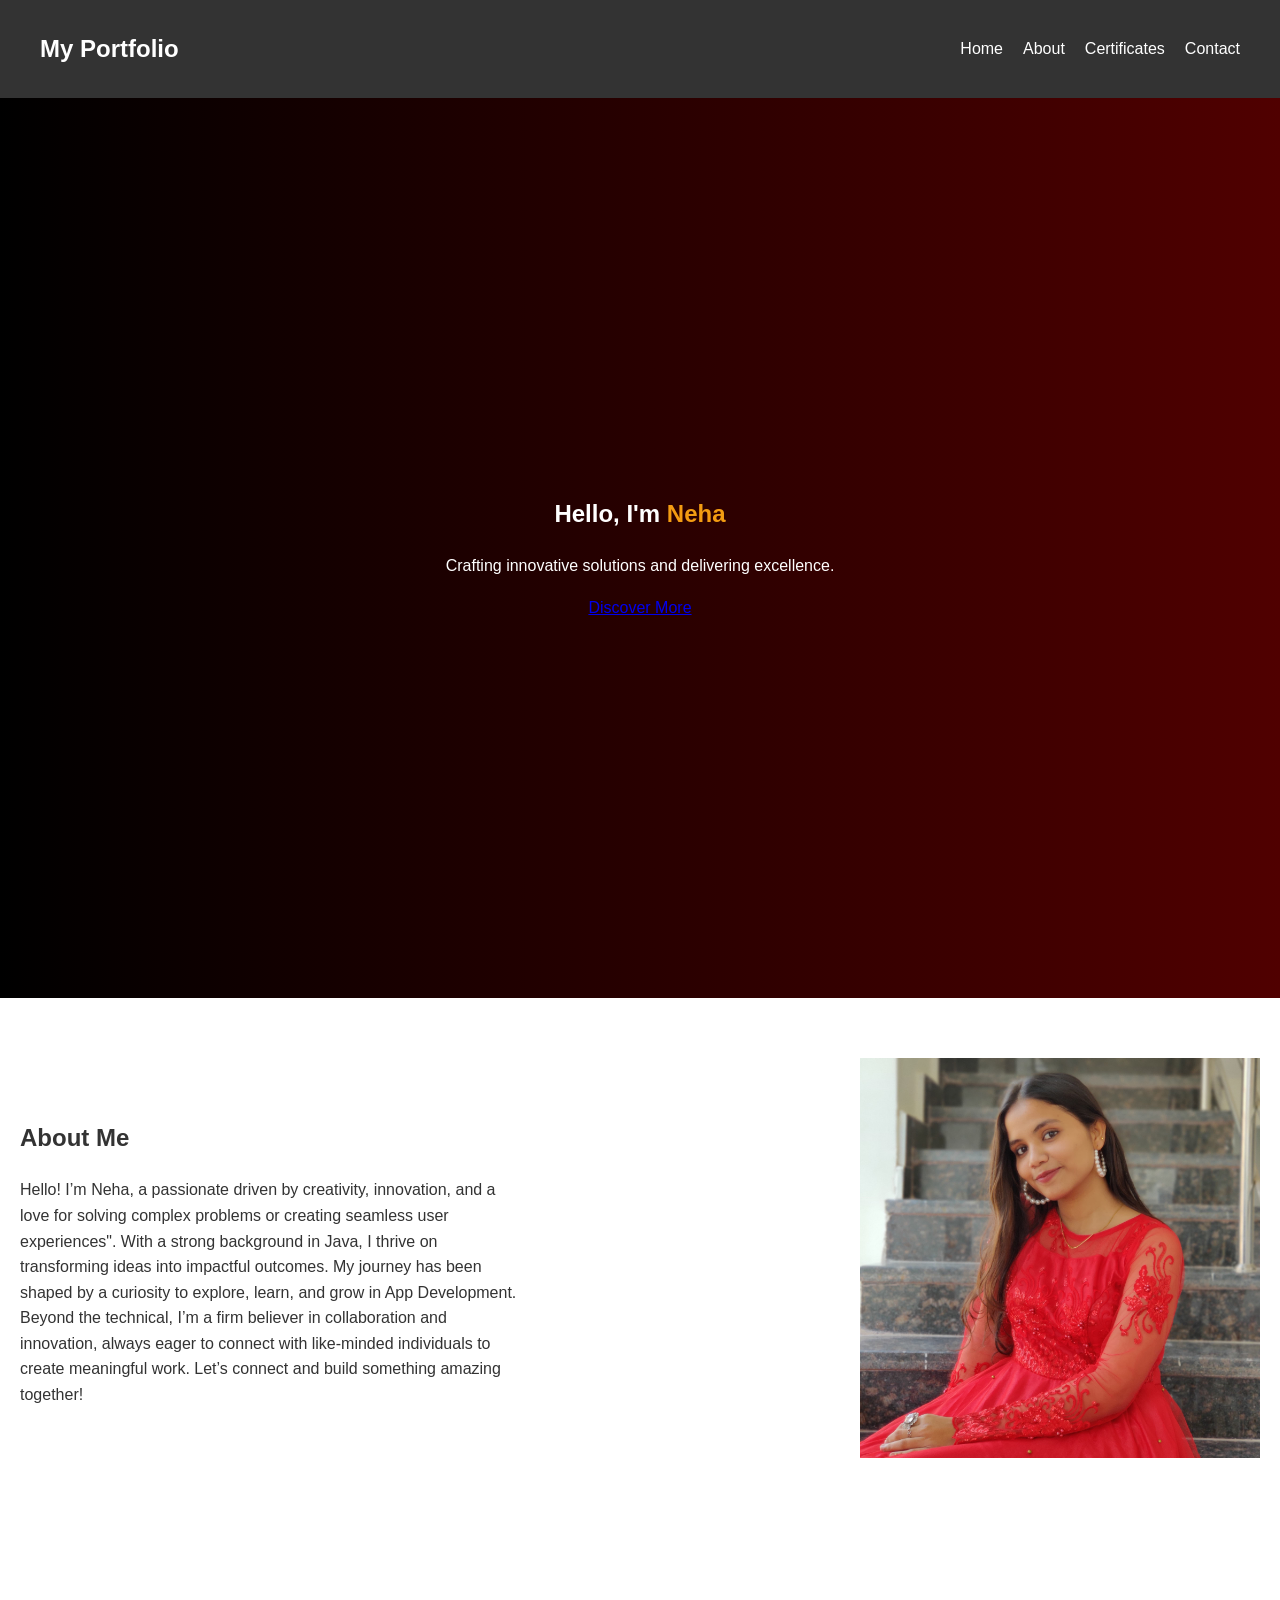
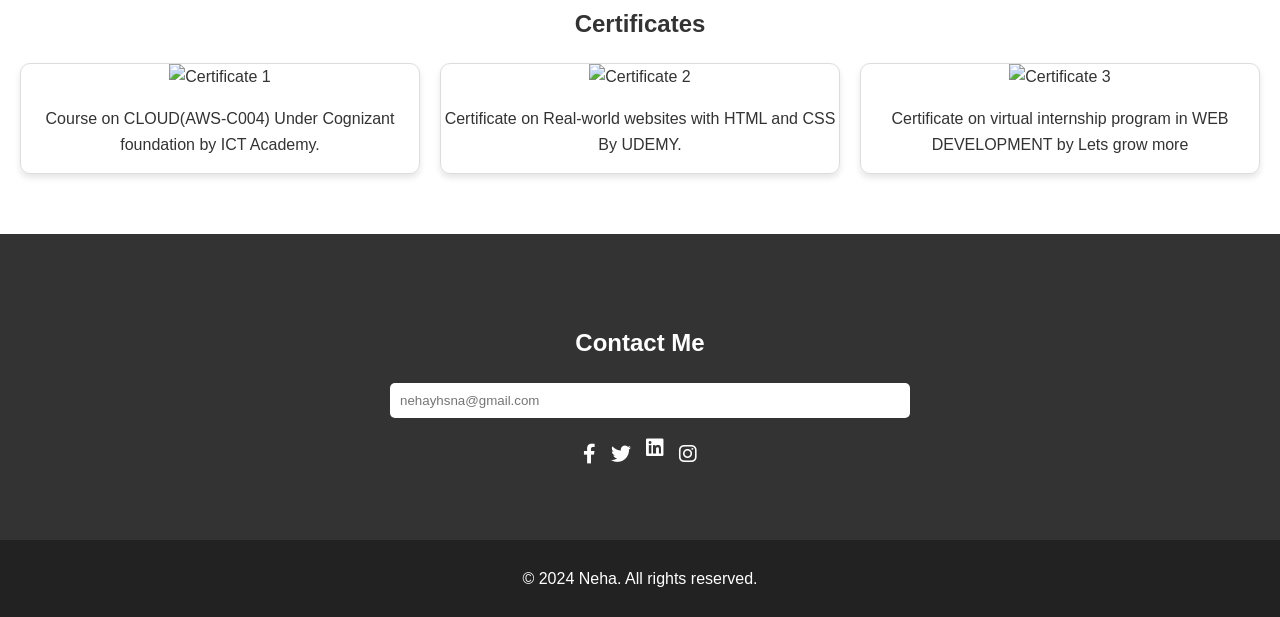
==== index.html @ 63c39204 "Update index.html" ====
<!DOCTYPE html>
<html lang="en">
<head>
    <meta charset="UTF-8">
    <meta name="viewport" content="width=device-width, initial-scale=1.0">
    <title>Modern Portfolio</title>
    <link rel="stylesheet" href="style.css">
    <link rel="stylesheet" href="https://cdnjs.cloudflare.com/ajax/libs/font-awesome/6.0.0-beta3/css/all.min.css">
</head>
<body>
    <!-- Header -->
    <header class="header">
        <nav class="navbar">
            <div class="logo">My Portfolio</div>
            <ul class="nav-links">
                <li><a href="#home">Home</a></li>
                <li><a href="#about">About</a></li>
                <li><a href="#certificates">Certificates</a></li>
                <li><a href="#contact">Contact</a></li>
            </ul>
        </nav>
    </header>

    <!-- Home Section -->
    <section id="home" class="home">
        <div class="home-content">
            <h1>Hello, I'm <span> Neha</span></h1>
            <p>Crafting innovative solutions and delivering excellence.</p>
            <a href="#about" class="btn">Discover More</a>
        </div>
    </section>

    <!-- About Section -->
    <section id="about" class="about">
        <div class="about-container">
            <div class="about-text">
                <h2>About Me</h2>
                <p>Hello! I’m Neha, a passionate  driven by creativity, innovation, and a love for solving complex problems or creating seamless user experiences". With a strong background in Java, I thrive on transforming ideas into impactful outcomes.

My journey has been shaped by a curiosity to explore, learn, and grow in App Development.
Beyond the technical, I’m a firm believer in collaboration and innovation, always eager to connect with like-minded individuals to create meaningful work. 
Let’s connect and build something amazing together!



                
            </div>
            <div class="about-image">
                <img src="nehaaa.jpeg">
            </div>
        </div>
    </section>

    <!-- Certificates Section -->
    <section id="certificates" class="certificates">
        <h2>Certificates</h2>
        <div class="certificates-grid">
            <div class="certificate-card">
                <img src="certificate1.jpg" alt="Certificate 1">
                <p>Course on CLOUD(AWS-C004) Under Cognizant foundation by ICT Academy.</p>
            </div>
            <div class="certificate-card">
                <img src="certificate2.jpg" alt="Certificate 2">
                <p>Certificate on Real-world websites with HTML and CSS By  UDEMY.</p>
            </div>
            <div class="certificate-card">
                <img src="certificate3.jpg" alt="Certificate 3">
                <p>Certificate on virtual internship program in WEB DEVELOPMENT by Lets grow more</p>
            </div>
        </div>
    </section>


    <!-- Contact Section -->
    <section id="contact" class="contact">
        <h2>Contact Me</h2>            
        <form action="#" class="contact-form">
            <input type="email" placeholder="nehayhsna@gmail.com" required>
                               </form>
        <div class="social-icons">
            <a href="#" target="_blank"><i class="fab fa-facebook-f"></i></a>
            <a href="#" target="_blank"><i class="fab fa-twitter"></i></a>
            <a href="https://www.linkedin.com/in/neha-neha-6808a527a/" class="fab fa-linkedin"></i></a>
            <a href="https://www.instagram.com/neha5___/" target="_blank"><i class="fab fa-instagram"></i></a>
        </div>
    </section>

    <!-- Footer -->
    <footer class="footer">
        <p>&copy; 2024 Neha. All rights reserved.</p>
    </footer>
</body>
</html>
---- style.css ----
/* General Styles */
body {
    font-family: 'Poppins', sans-serif;
    margin: 0;
    padding: 0;
    color: #333;
    line-height: 1.6;
    scroll-behavior: smooth;
}

header {
    background-color: #333;
    padding: 20px 40px;
    position: sticky;
    top: 0;
    z-index: 1000;
}

.navbar {
    display: flex;
    justify-content: space-between;
    align-items: center;
}

.logo {
    color: #fff;
    font-size: 24px;
    font-weight: bold;
}

.nav-links {
    display: flex;
    list-style: none;
    gap: 20px;
}

.nav-links a {
    text-decoration: none;
    color: #fff;
    font-size: 16px;
    transition: color 0.3s;
}

.nav-links a:hover {
    color: #f39c12;
}

/* Home Section */
.home {
    background: linear-gradient(to right, #000000, #500000);
    color: white;
    height: 100vh;
    display: flex;
    align-items: center;
    justify-content: center;
    text-align: center;
    padding: 0 20px;
}

.home h1 span {
    color: #f39c12;
}

.home .btn {
    margin-top: 20px;
}

/* About Section */
.about {
    padding: 60px 20px;
    background-color: #0000000;
}

.about-container {
    display: flex;
    align-items: center;
    justify-content: space-between;
    flex-wrap: wrap;
    gap: 20px;
}

.about-text {
    max-width: 500px;
}

.about-image img {
    width: 400px;
    border-radius: 0px;
}

/* Certificates Section */
.certificates {
    padding: 60px 20px;
    background-color: #fff;
    text-align: center;
}

.certificates-grid {
    display: grid;
    grid-template-columns: repeat(auto-fit, minmax(250px, 1fr));
    gap: 20px;
    margin-top: 20px;
}

.certificate-card {
    border: 1px solid #ddd;
    border-radius: 10px;
    overflow: hidden;
    box-shadow: 0 4px 6px rgba(0, 0, 0, 0.1);
    transition: transform 0.3s, box-shadow 0.3s;
}

.certificate-card:hover {
    transform: scale(1.05);
    box-shadow: 0 6px 10px rgba(0, 0, 0, 0.2);
}

.certificate-card img {
    width: 100%;
}

/* Contact Section */
.contact {
    padding: 70px 20px;
    background: #333;
    color: #fff;
    text-align: center;
}

.contact-form {
    max-width: 500px;
    margin: 20px auto;
    display: flex;
    flex-direction: column;
    gap: 15px;
}

.contact-form input,
.contact-form textarea {
    width: 100%;
    padding: 10px;
    border: none;
    border-radius: 5px;
}

.contact-form button {
    padding: 10px;
    background: #f39c12;
    border: none;
    border-radius: 5px;
    cursor: pointer;
    color: #fff;
    font-size: 16px;
    transition: background 0.3s;
}

.contact-form button:hover {
    background: #d35400;
}

.social-icons {
    margin-top: 20px;
    display: flex;
    justify-content: center;
    gap: 15px;
}

.social-icons a {
    color: #fff;
    font-size: 20px;
    transition: transform 0.3s;
}

.social-icons a:hover {
    transform: scale(1.2);
}

/* Footer */
.footer {
    padding: 10px 20px;
    background-color: #222;
    color: #fff;
    text-align: center;
}
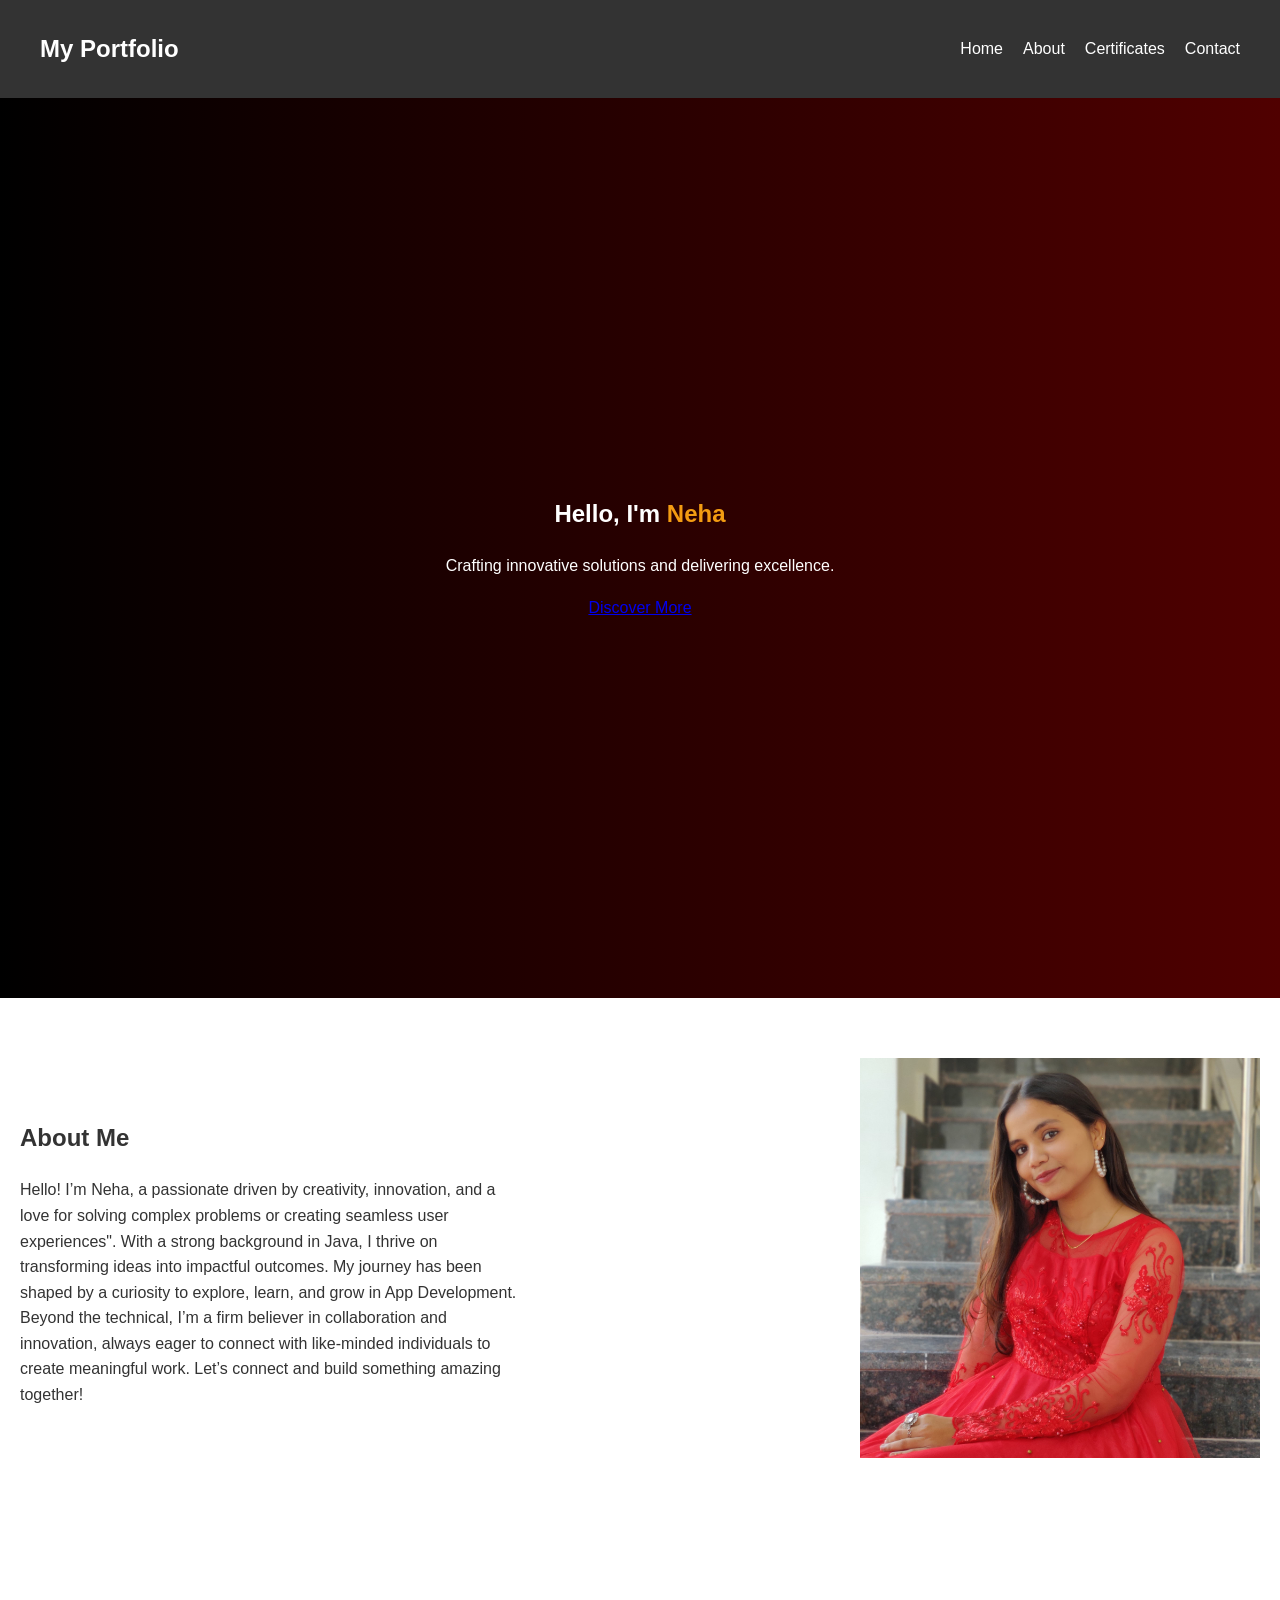
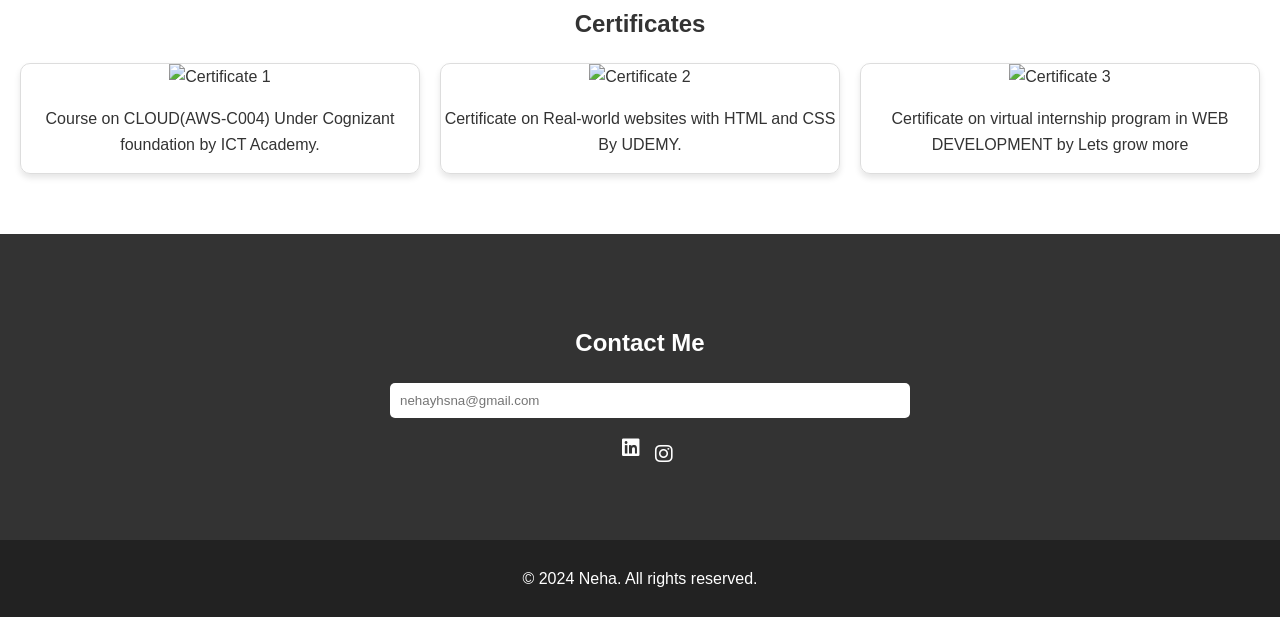
==== commit 0fcc920e: "Update index.html" ====
--- a/index.html
+++ b/index.html
@@ -78,10 +78,10 @@
             <input type="email" placeholder="nehayhsna@gmail.com" required>
                                </form>
         <div class="social-icons">
-            <a href="#" target="_blank"><i class="fab fa-facebook-f"></i></a>
-            <a href="#" target="_blank"><i class="fab fa-twitter"></i></a>
+            
+            <a href="https://github.com/dashboard"><i class="fab fa-hithub"></i></a>
             <a href="https://www.linkedin.com/in/neha-neha-6808a527a/" class="fab fa-linkedin"></i></a>
-            <a href="https://www.instagram.com/neha5___/" target="_blank"><i class="fab fa-instagram"></i></a>
+            <a href="https://www.instagram.com/neha5___/"><i class="fab fa-instagram"></i></a>
         </div>
     </section>
 
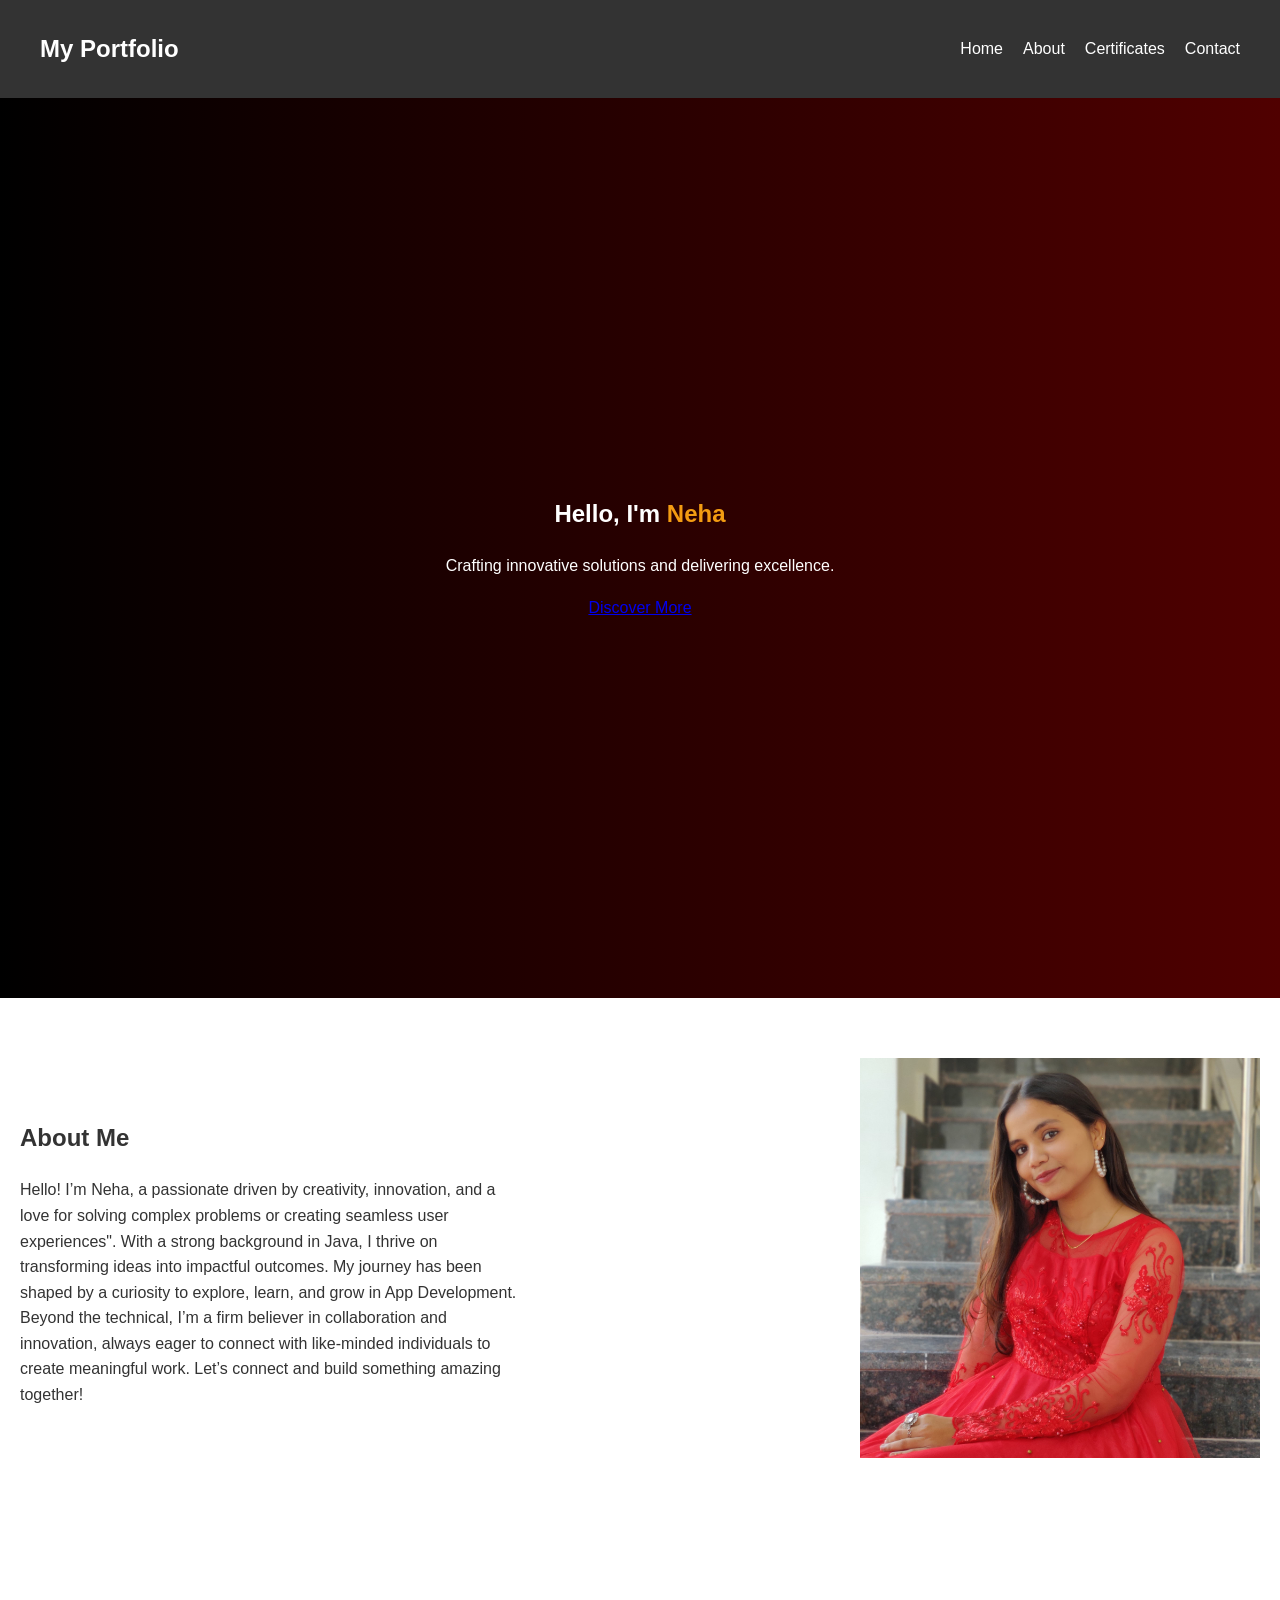
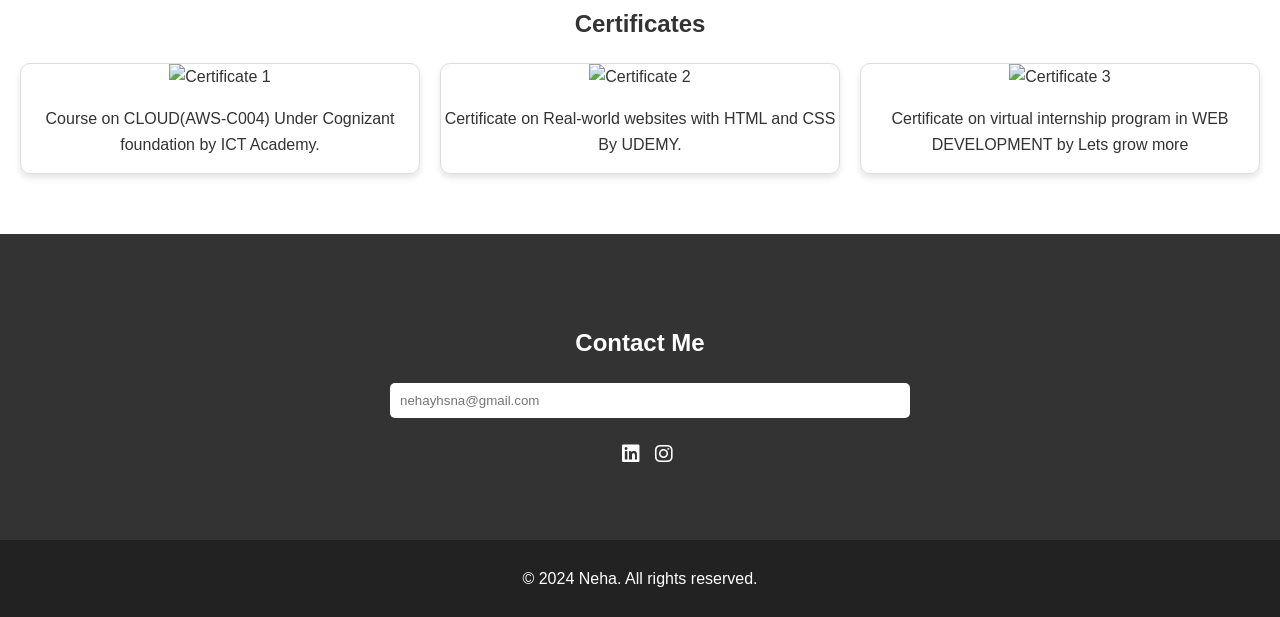
==== commit a72d2277: "Update index.html" ====
--- a/index.html
+++ b/index.html
@@ -79,8 +79,8 @@
                                </form>
         <div class="social-icons">
             
-            <a href="https://github.com/dashboard"><i class="fab fa-hithub"></i></a>
-            <a href="https://www.linkedin.com/in/neha-neha-6808a527a/" class="fab fa-linkedin"></i></a>
+            <a href="https://github.com/NehaNeha-5/"><i class="fab fa-hithub"></i></a>
+            <a href="https://www.linkedin.com/in/neha-neha-6808a527a/" ><i class="fab fa-linkedin"></i></a>
             <a href="https://www.instagram.com/neha5___/"><i class="fab fa-instagram"></i></a>
         </div>
     </section>
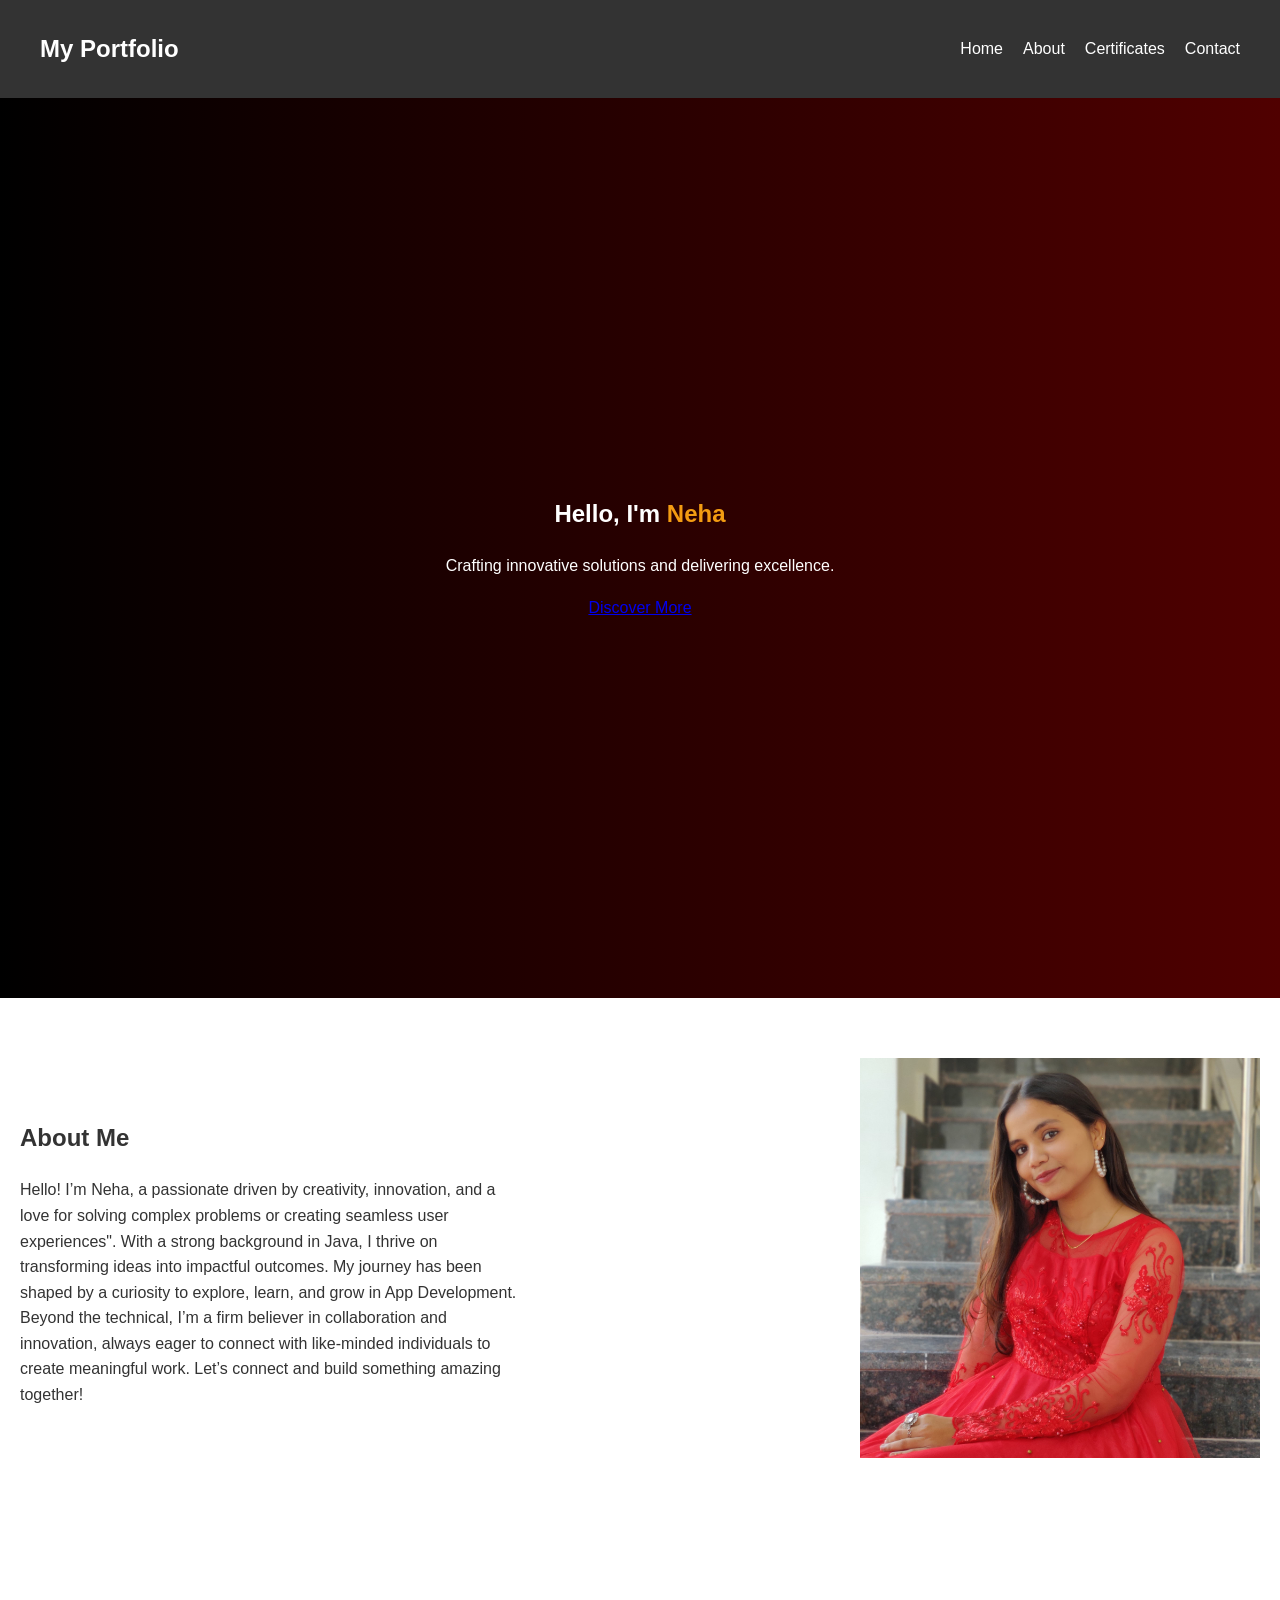
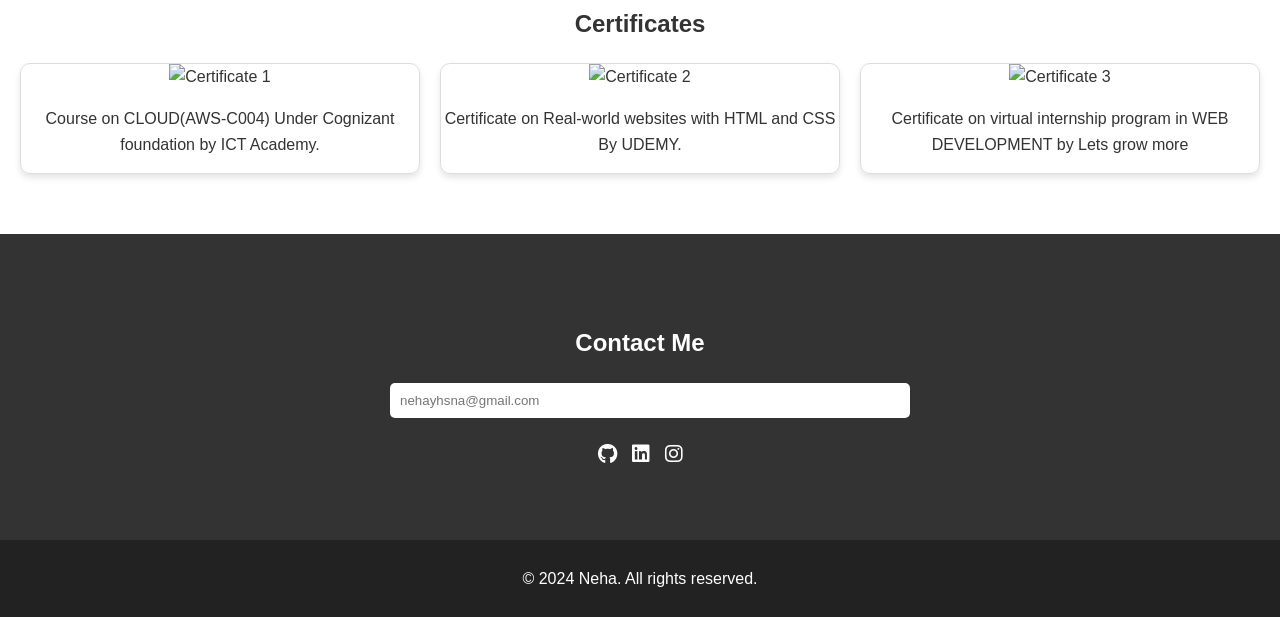
==== commit 139a68ca: "Update index.html" ====
--- a/index.html
+++ b/index.html
@@ -79,7 +79,8 @@
                                </form>
         <div class="social-icons">
             
-            <a href="https://github.com/NehaNeha-5/"><i class="fab fa-hithub"></i></a>
+            
+            <a href=" https://github.com/NehaNeha-5" target="_blank"><i class="fab fa-github"></i></a>
             <a href="https://www.linkedin.com/in/neha-neha-6808a527a/" ><i class="fab fa-linkedin"></i></a>
             <a href="https://www.instagram.com/neha5___/"><i class="fab fa-instagram"></i></a>
         </div>
